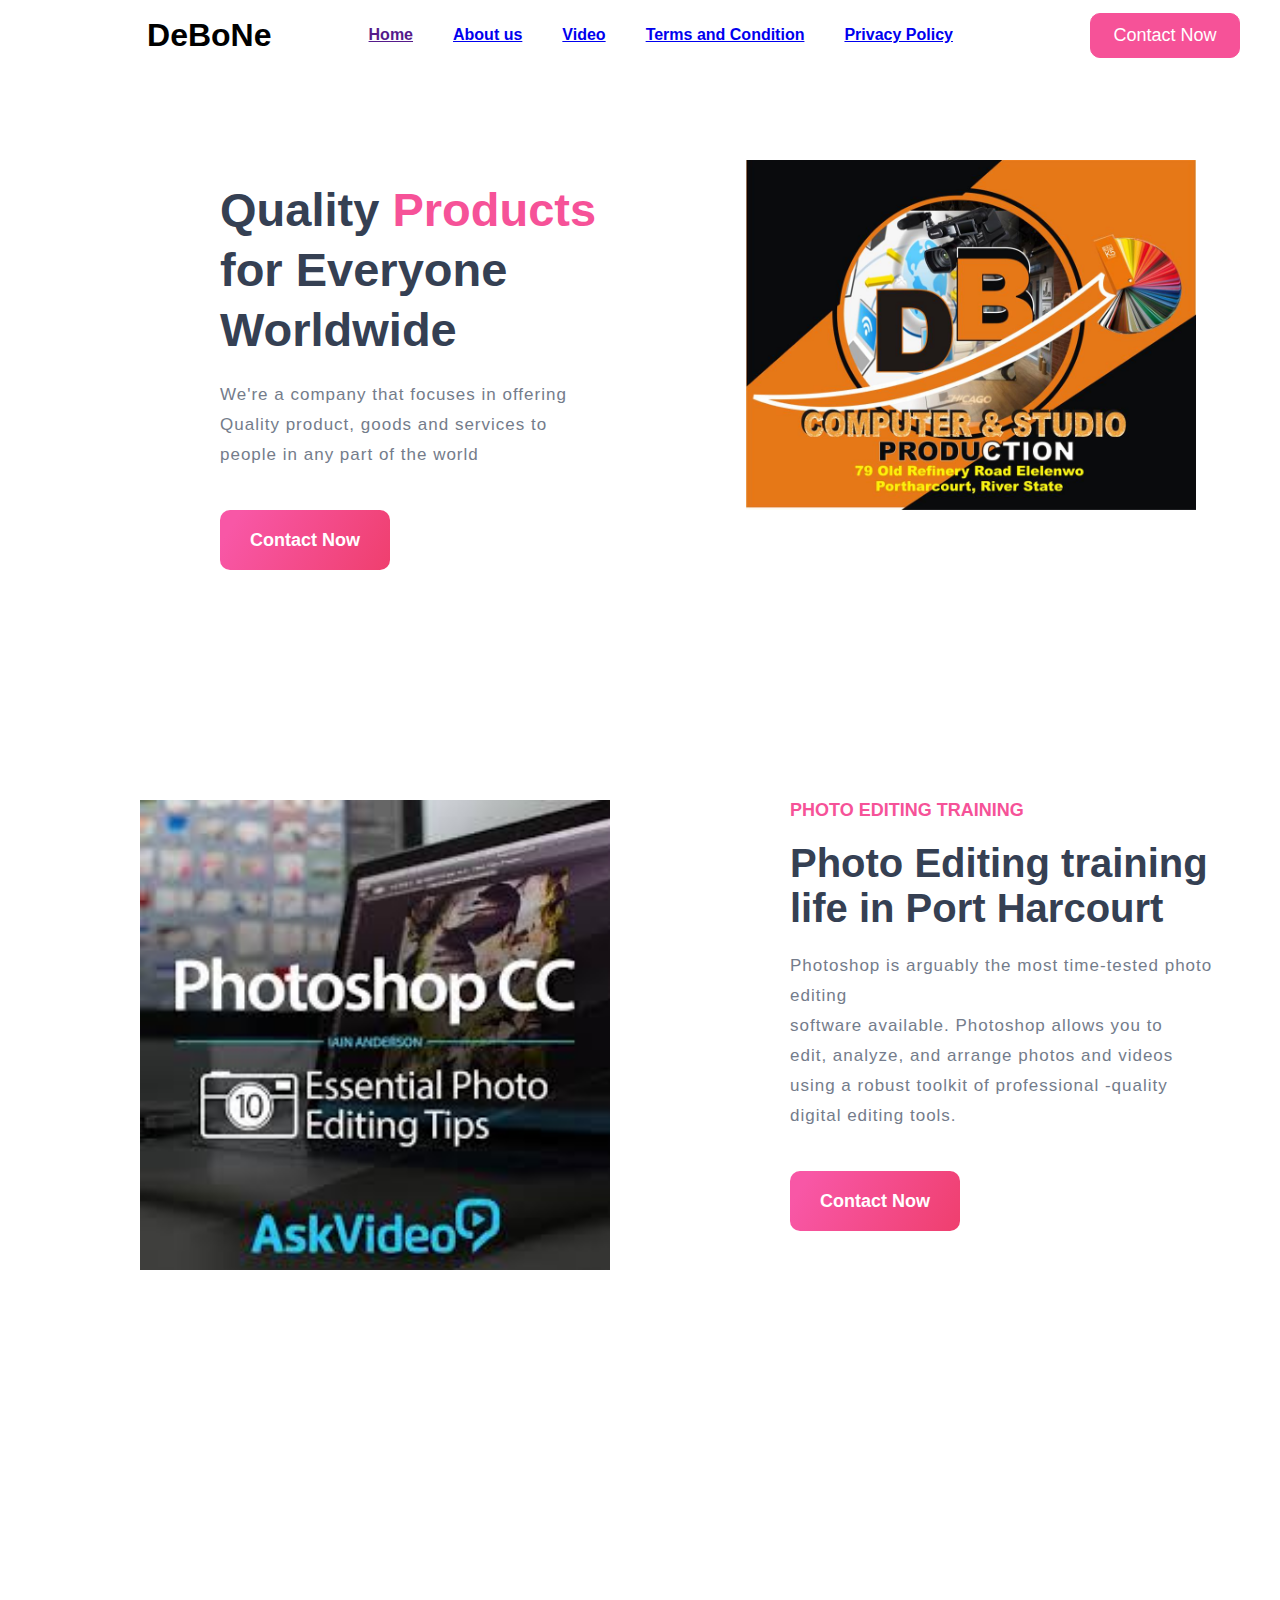
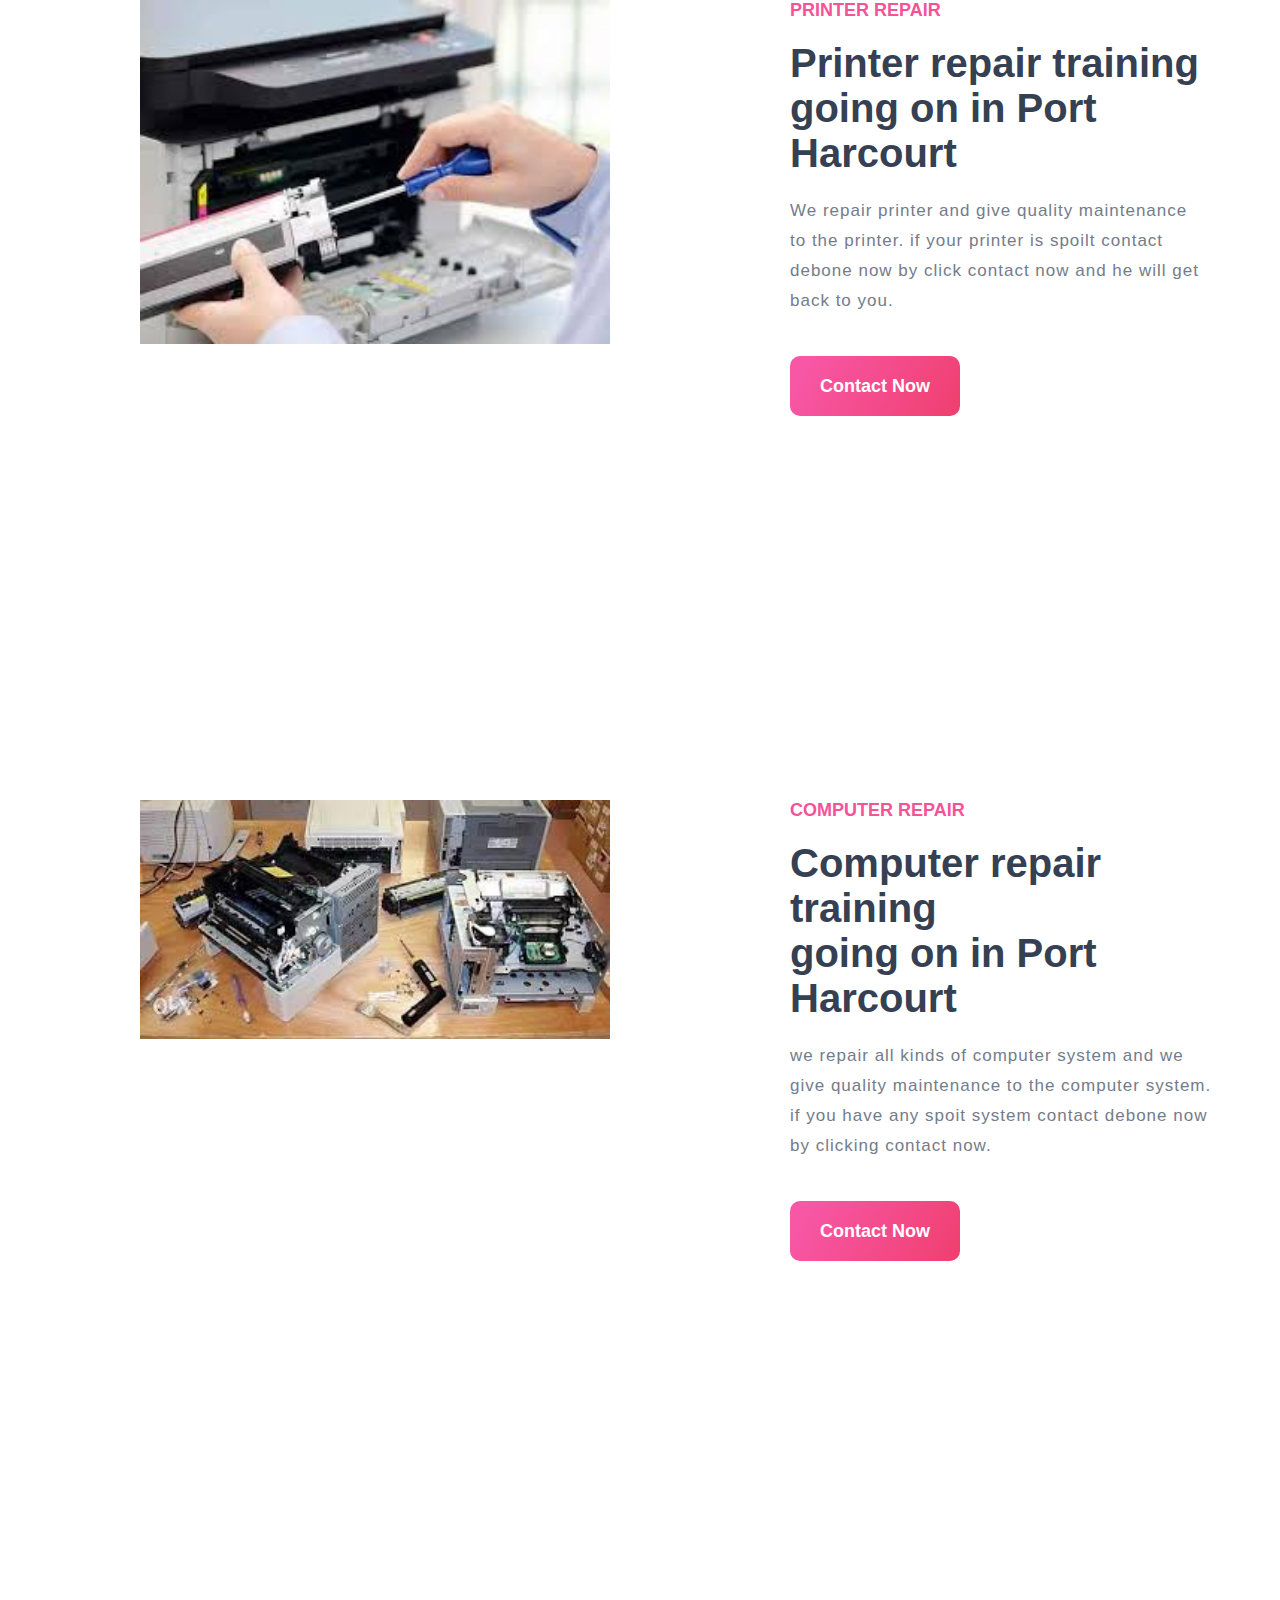
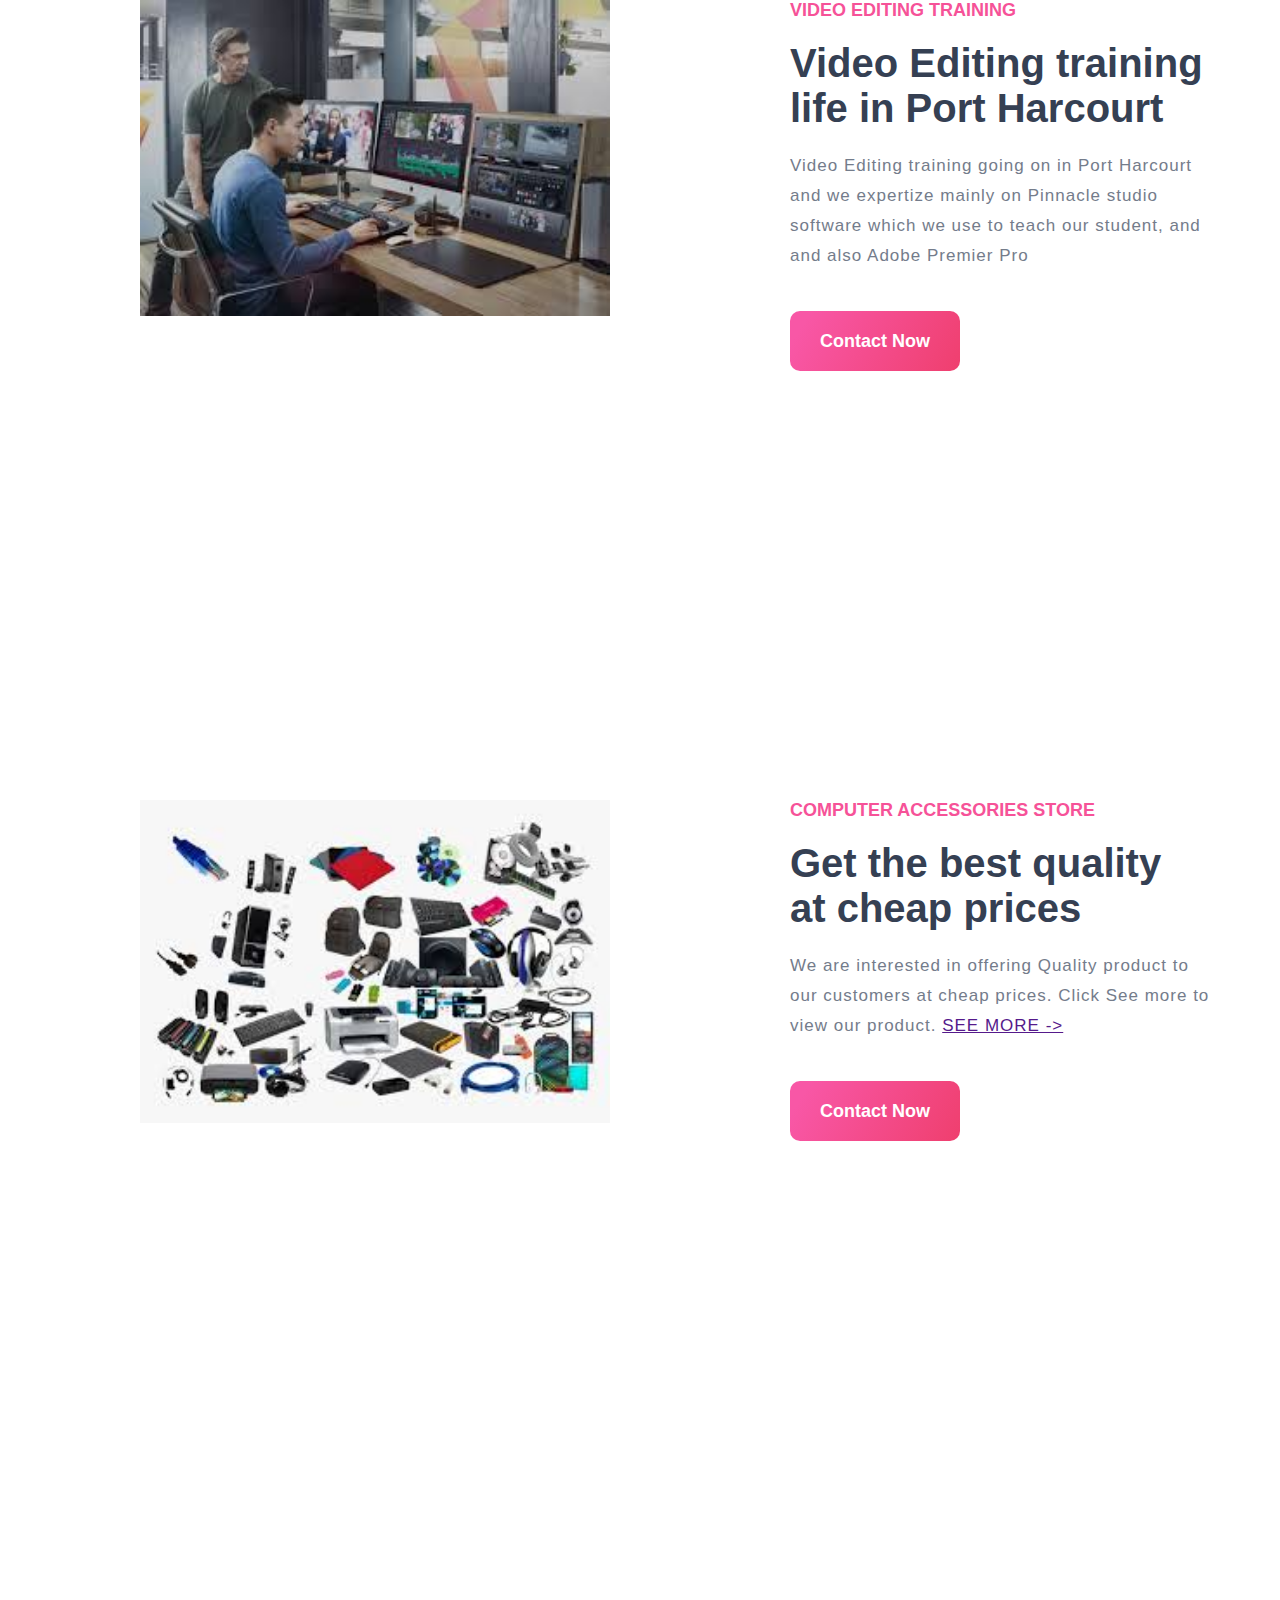
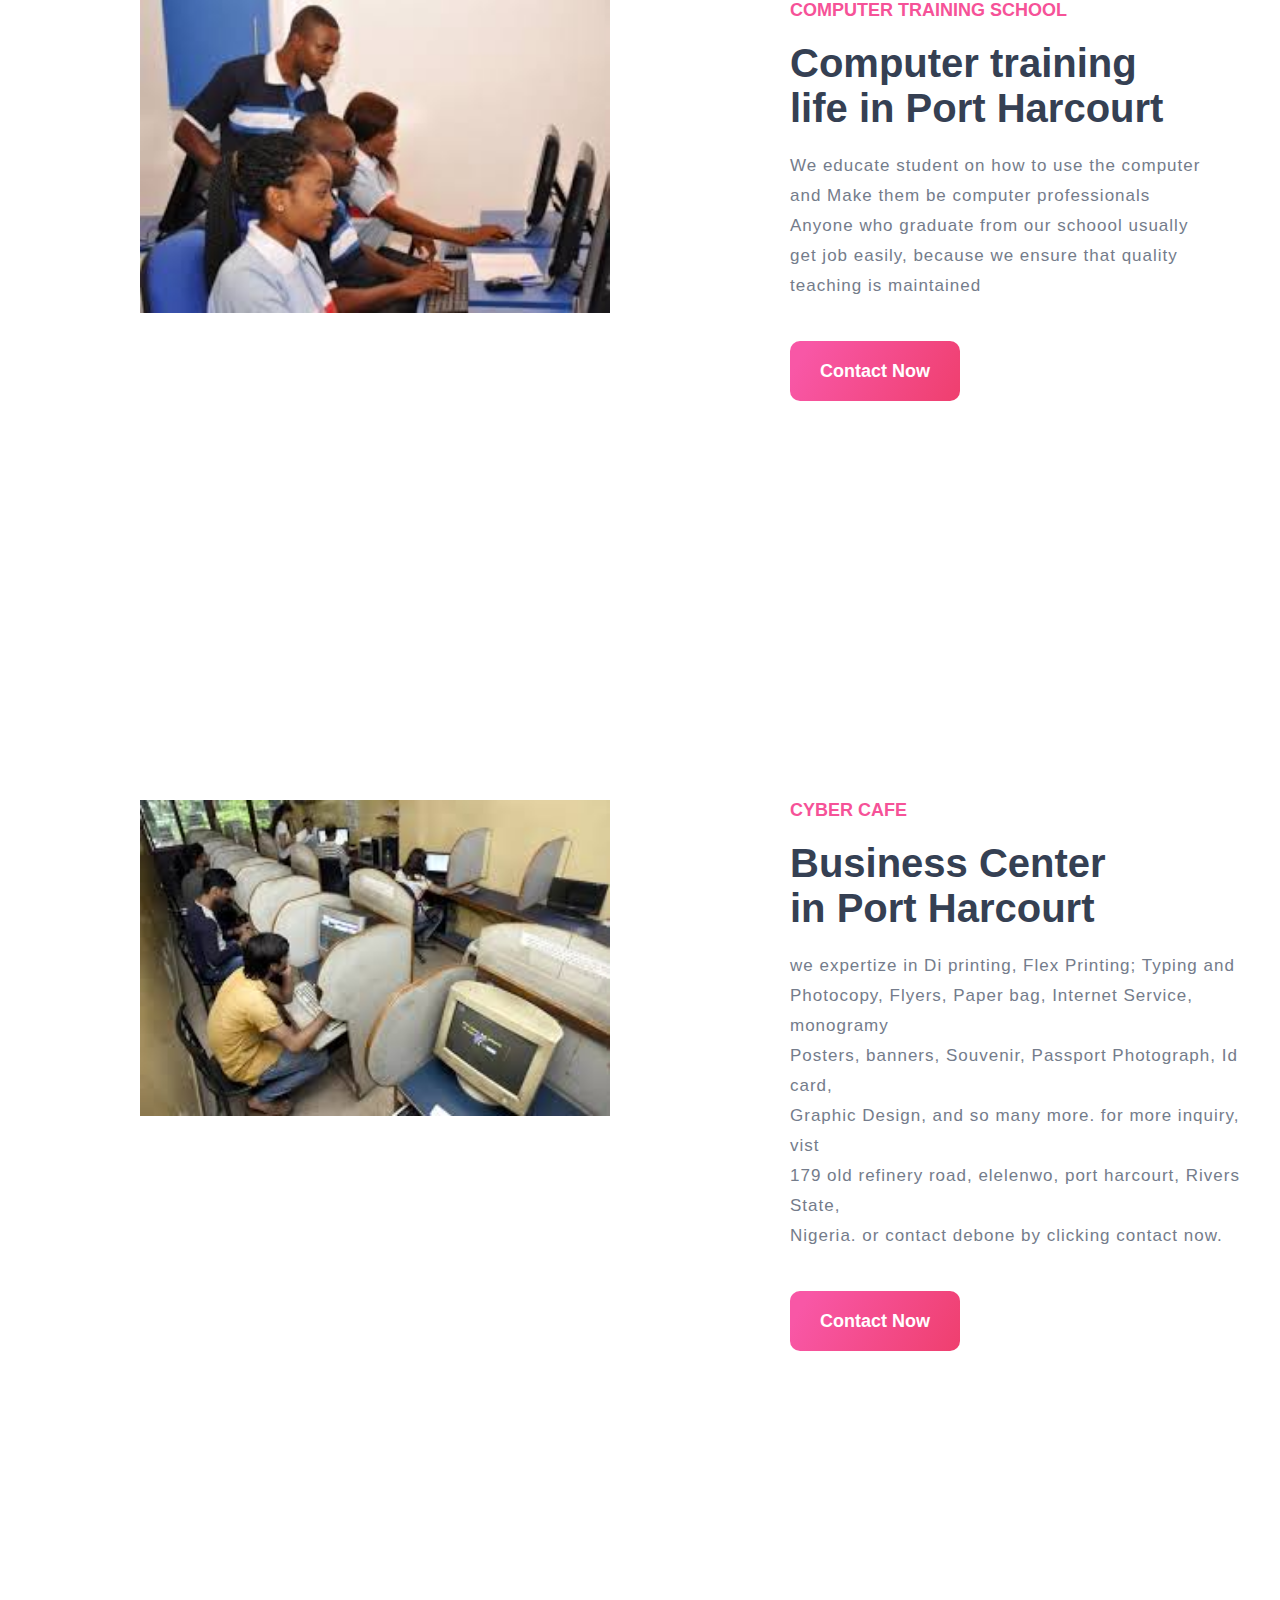
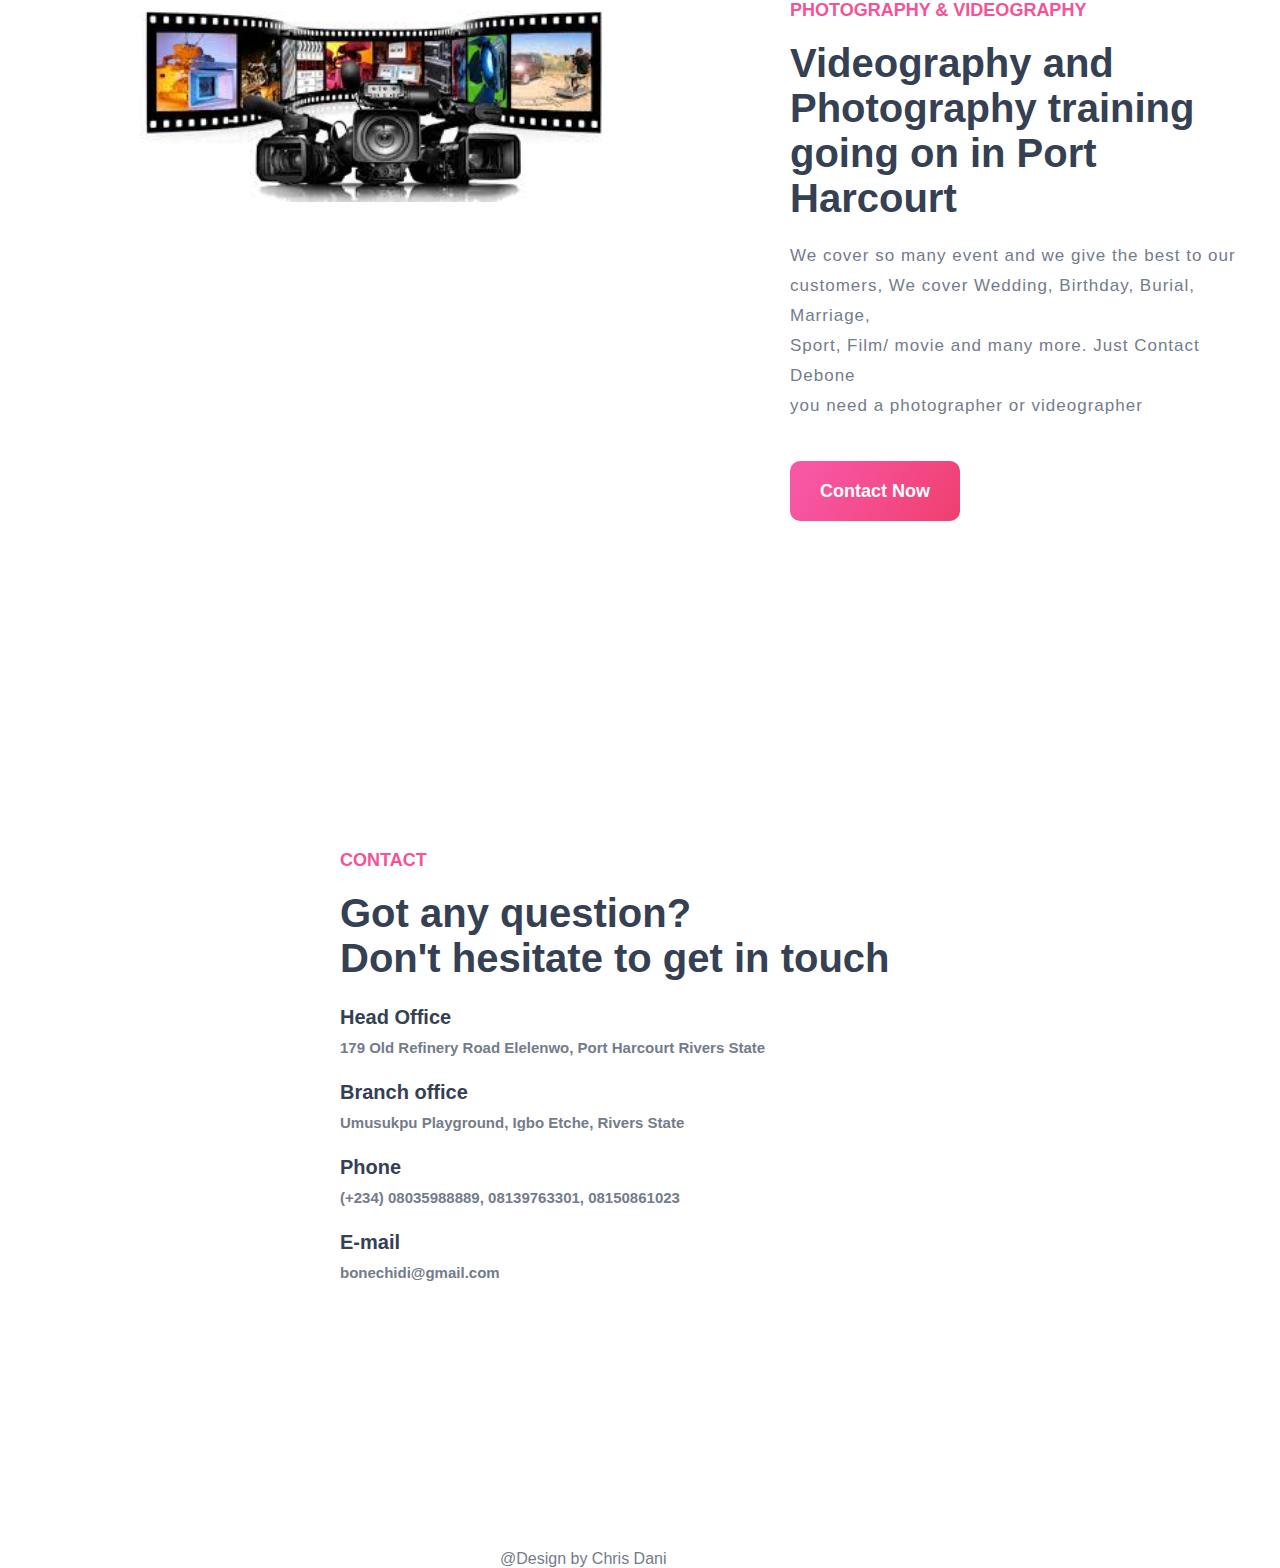
==== index.html @ 27012c34 "Update index.html" ====
<!DOCTYPE html>
<html>
<head>
<!-- Google tag (gtag.js) -->
<script async src="https://www.googletagmanager.com/gtag/js?id=G-21CE7NTQVF"></script>
<script>
  window.dataLayer = window.dataLayer || [];
  function gtag(){dataLayer.push(arguments);}
  gtag('js', new Date());

  gtag('config', 'G-21CE7NTQVF');
</script>
<script async src="https://pagead2.googlesyndication.com/pagead/js/adsbygoogle.js?client=ca-pub-3575138423106905"
     crossorigin="anonymous"></script>
    <title>Debone Photos and Video Editing Studio</title>
</head>
<link rel="stylesheet" href="home.css">
<body>
     <script async src="https://pagead2.googlesyndication.com/pagead/js/adsbygoogle.js?client=ca-pub-3575138423106905"
             crossorigin="anonymous"></script>
<!-- Debone -->
<ins class="adsbygoogle"
     style="display:block"
     data-ad-client="ca-pub-3575138423106905"
     data-ad-slot="8787846074"
     data-ad-format="auto"
     data-full-width-responsive="true"></ins>
<script>
     (adsbygoogle = window.adsbygoogle || []).push({});
</script>
<div class="container-fluid">
<div class="container">
    <img class="logo"  ><h1>DeBoNe</h1>
    
    <nav>
        
        <ul>
            <li><a href="">Home</li>
            <li><a href="about">About us</a></li>
            <li><a href="video">Video</a></li>
            <li><a href="terms and condition">Terms and Condition</a></li>
            <li><a href="Privacy.htm">Privacy Policy</a></li>
        </ul>
    </nav>
    <div>
        <button class="btn"> <a href="contact.html">Contact Now</a></button>
    </div>
    </div>
    <header>
        <div class="content">
            <h1>Quality <span>Products</span><br>for Everyone<br>Worldwide</h1>
            <p>We're a company that focuses in offering<br>Quality product, goods and services to<br> people in any part of the world</p>
            <button class="btn"><a href="contact.html"> Contact Now</a></button>
        </div>
        <div class="image">
            <img src="images/100.jpg">
        </div>
    </header>
    </div>
</div>



    <div class="about-main">
        <div class="about">
            <div class="image">
            <img src="images/4.jpeg">
        </div>
        <div class="content">
            <h4> PHOTO EDITING TRAINING</h4>
            <h2>Photo Editing training<br> life in Port Harcourt</h2>
            <p>Photoshop is arguably the most time-tested photo
                 editing<br> software available. Photoshop allows 
                 you to <br>edit, analyze, and arrange photos and 
                 videos<br> using a robust toolkit of professional
                 -quality<br> digital editing tools.<br></p>
                     <button class="btn"><a href="contact.html"> Contact Now</a></button>
        </div>
    </div>
    
    <div class="about-main">
        <div class="about">
            <div class="image">
            <img src="images/5.jpeg">
        </div>
        <div class="content">
            <h4> PRINTER REPAIR</h4>
            <h2> Printer repair training<br> going on in Port Harcourt</h2>
            <p>We repair printer and give quality maintenance
                 <br> to the printer. if your printer is spoilt contact 
                  <br>debone now by click contact now and he will get
                  <br>back to you. <br></p>
                     <button class="btn"><a href="contact.html"> Contact Now</a></button>
</div>
</div>
<div class="about-main">
    <div class="about">
        <div class="image">
        <img src="images/17.jpeg">
    </div>
    <div class="content">
        <h4> COMPUTER REPAIR</h4>
        <h2>Computer repair training<br> going on in Port Harcourt</h2>
        <p>we repair all kinds of computer system and we<br>
            give quality maintenance to the computer system.<br>
            if you have any spoit system contact debone now<br>
            by clicking contact now.<br></p>
                 <button class="btn"><a href="contact.html"> Contact Now</a></button>
</div>
</div>

<div class="about-main">
    <div class="about">
        <div class="image">
        <img src="images/15.jpeg">
    </div>
    <div class="content">
        <h4> VIDEO EDITING TRAINING</h4>
        <h2>Video Editing training<br> life in Port Harcourt</h2>
        <p>Video Editing training going on in Port Harcourt<br>
            and we expertize mainly on Pinnacle studio <br>
            software which we use to teach our student, and<br>
            and also Adobe Premier Pro<br></p>
                 <button class="btn"><a href="contact.html"> Contact Now</a></button>
</div>
</div>
<div class="about-main">
    <div class="about">
        <div class="image">
        <img src="images/9.jpeg">
    </div>
    <div class="content">
        <h4> COMPUTER ACCESSORIES STORE</h4>
        <h2>Get the best quality<br> at cheap prices</h2>
        <p>We are interested in offering Quality product to<br>
            our customers at cheap prices. Click See more to <br>
            view our product. <a href="">SEE MORE -></a><br>
            </p>
                 <button class="btn"><a href="contact.html"> Contact Now</a></button>
</div>
</div>

<div class="about-main">
    <div class="about">
        <div class="image">
        <img src="images/8.jpeg">
    </div>
    <div class="content">
        <h4>COMPUTER TRAINING SCHOOL </h4>
        <h2>Computer training<br> life in Port Harcourt</h2>
        <p>We educate student on how to use the computer<br>
            and Make them be computer professionals<br>
            Anyone who graduate from our schoool usually<br>
            get job easily, because we ensure that quality <br>
            teaching is maintained 
            <br></p>
                 <button class="btn"><a href="contact.html"> Contact Now</a></button>
</div>
</div>

<div class="about-main">
    <div class="about">
        <div class="image">
        <img src="images/12.jpeg">
    </div>
    <div class="content">
        <h4> CYBER CAFE</h4>
        <h2>Business Center <br>  in Port Harcourt</h2>
        <p>we expertize in Di printing, Flex Printing; Typing and <br>
            Photocopy, Flyers, Paper bag, Internet Service, monogramy<br>
            Posters, banners, Souvenir, Passport Photograph, Id card,<br>
            Graphic Design, and so many more. for more inquiry, vist<br>
            179 old refinery road, elelenwo, port harcourt, Rivers State,<br> 
            Nigeria. or contact debone by clicking contact now.
            <br></p>
                 <button class="btn"><a href="contact.html"> Contact Now</a></button>
</div>
</div>

<div class="about-main">
    <div class="about">
        <div class="image">
        <img src="images/13.jpeg">
    </div>
    <div class="content">
        <h4> PHOTOGRAPHY & VIDEOGRAPHY</h4>
        <h2>Videography and Photography training<br> going on in Port Harcourt</h2>
        <p>We cover so many event and we give the best to our<br>
            customers, We cover Wedding, Birthday, Burial, Marriage,<br> 
            Sport, Film/ movie and many more. Just Contact Debone <br>
            you need a photographer or videographer<br></p>
                 <button class="btn"><a href="contact.html"> Contact Now</a></button>
</div>
</div>

<div class="contact-main">
    <div class="contact">
      <div class="image">
          <img src="">
      </div>
      <div class="content">
          <h4>CONTACT</h4>
          <h2>Got any question?<br> Don't hesitate to get in touch</h2>
          <h3>Head Office</h3>
          <h5>179 Old Refinery Road Elelenwo, Port Harcourt Rivers State</h5>
          <h3>Branch office</h3>
          <h5>Umusukpu Playground, Igbo Etche, Rivers State</h5>
          <h3>Phone</h3>
          <h5>(+234) 08035988889, 08139763301, 08150861023</h5>
          <h3>E-mail</h3>
          <h5>bonechidi@gmail.com</h5>
      </div>  
    </div>
    <div class="design">
        <footer>@Design by Chris Dani</footer>
    </div>
</div>
</body>
</html>
---- home.css ----
*
{
    margin: 0;
    padding: 0;
    font-family: arial;
    transition: 0.5s;

}
.container-fluid
{
    width: 100%;
    height: 700px;
}
.container
{
    width: 1200px;
    height: 50px;
    margin: auto;
    padding-top: 10px;
    display: flex;
    justify-content: space-between;
    align-items: center;

}
.logo
{
    margin-left: 10px;
    background-color: orange;
}


nav ul
{
    display: flex;
    justify-content: center;
    align-items: center;
    list-style: none;

}
nav ul li
{
    cursor: pointer;
    color: #343f52;
    font-size: 16px;
    font-weight: bold;
    margin-right: 40px;

}
nav ul li:hover
{
    color: #605dba;
}
.container .btn 
{
width: 150px;
height: 45px;
background: #f65298;
border-radius:10px;
border: 1px solid #f65298;
color: #fff;
font-weight: 400;
font-size: 18px;
cursor: pointer
}
.container .btn a
{
    text-decoration: none;
    color: #fff;
    transition: .3s ease;
}
.container .btn:hover
{
    border: 1px solid #f65298;
    color: #f65298;
    background: transparent;
    font-weight: 400;
}

header
{
    width: 1200px;
    height: 650px;
    margin: auto;
    display: flex;
}
header h1
{
    color: #354053;
    font-size: 47px;
    padding-top: 120px;
    line-height: 60px;
}
header span
{
    color: #f65298;
}
header p
{
color: #747c8b;
letter-spacing: 1px;
margin-top: 20px;
font-size: 20px;
line-height: 30px;
}
header .btn 
{
width: 170px;
height: 60px;
background-image: linear-gradient(120deg, #f857a6 10%, #ef3f6e 100%);
border-radius:10px;
border: none;
color: #fff;
margin-top: 40px;
font-weight: bold;
font-size: 18px;
cursor: pointer
}
.header .btn a
{
    text-decoration: none;
    color: #fff;
    transition: .3s ease;
}
header .btn:hover
{
   margin-top: 35px;
}
header .image img
{
    width: 450px;
    margin-left: 150px;
    margin-top: 100px;
}
.about-main
{
    width: 100%;
    height: 700px;
    padding-top: 100px;

}
.about
{
    width: 1200px;
    height: 700px;
    margin: auto;
    display: flex;
}
.about .image img
{
    width: 470px;
    margin-left: 100px;
}
.content
{
    margin-left: 100px;

}
.content h4
{
color: #f65298;
font-size: 18px;
}
.content h2
{
    color: #354053;
    font-size: 40px;
    padding-top: 20px;
    line-height: 45px;
}
.content p
{
    color: #747c8b;
    letter-spacing: 1px;
    margin-top: 20px;
    font-size: 17px;
    line-height: 30px;
}
.content .btn 
{
width: 170px;
height: 60px;
background-image: linear-gradient(120deg, #f857a6 10%, #ef3f6e 100%);
border-radius:10px;
border: none;
color: #fff;
margin-top: 40px;
font-weight: bold;
font-size: 18px;
cursor: pointer
}
.content .btn a
{
    text-decoration: none;
    color: #fff;
    transition: .3s ease;
}
.content .btn:hover
{
   margin-top: 35px;
}
.content .image img
{
    width: 450px;
    margin-left: 150px;
    margin-top: 100px;
}
.contact-main
{
  width: 100%;
  height: 700px;
  padding-top: 150px;  
}
.contact
{
    width: 1200px;
    height: 500px;
    margin: auto;
    display: flex;
}
.contact .image img
{
    width: 550px;
    margin: 60px;
}
.content
{
    padding-left: 80px;
}
.content h4
{
    color: #f65298;
    font-size: 18px;
}
.content h2
{
    color: #354053;
    font-size: 40px;
    padding-top: 20px;
    line-height: 45px;
}
.content p
{
    color: #747c8b;
    letter-spacing: 1px;
    margin-top: 20px;
    font-size: 17px;
    line-height: 30px;
}
.content h3
{
    color: #354053;
    margin-top: 25px;
    font-size: 20px;
}
.content h5
{
    color: #747c8b;
    font-size: 15px;
    margin-top: 10px;
}
.design
{
    margin-left: 500px;
    margin-top: 200px;
    margin-bottom: 200;
}
.design footer
{
    color: #747c8b;
}
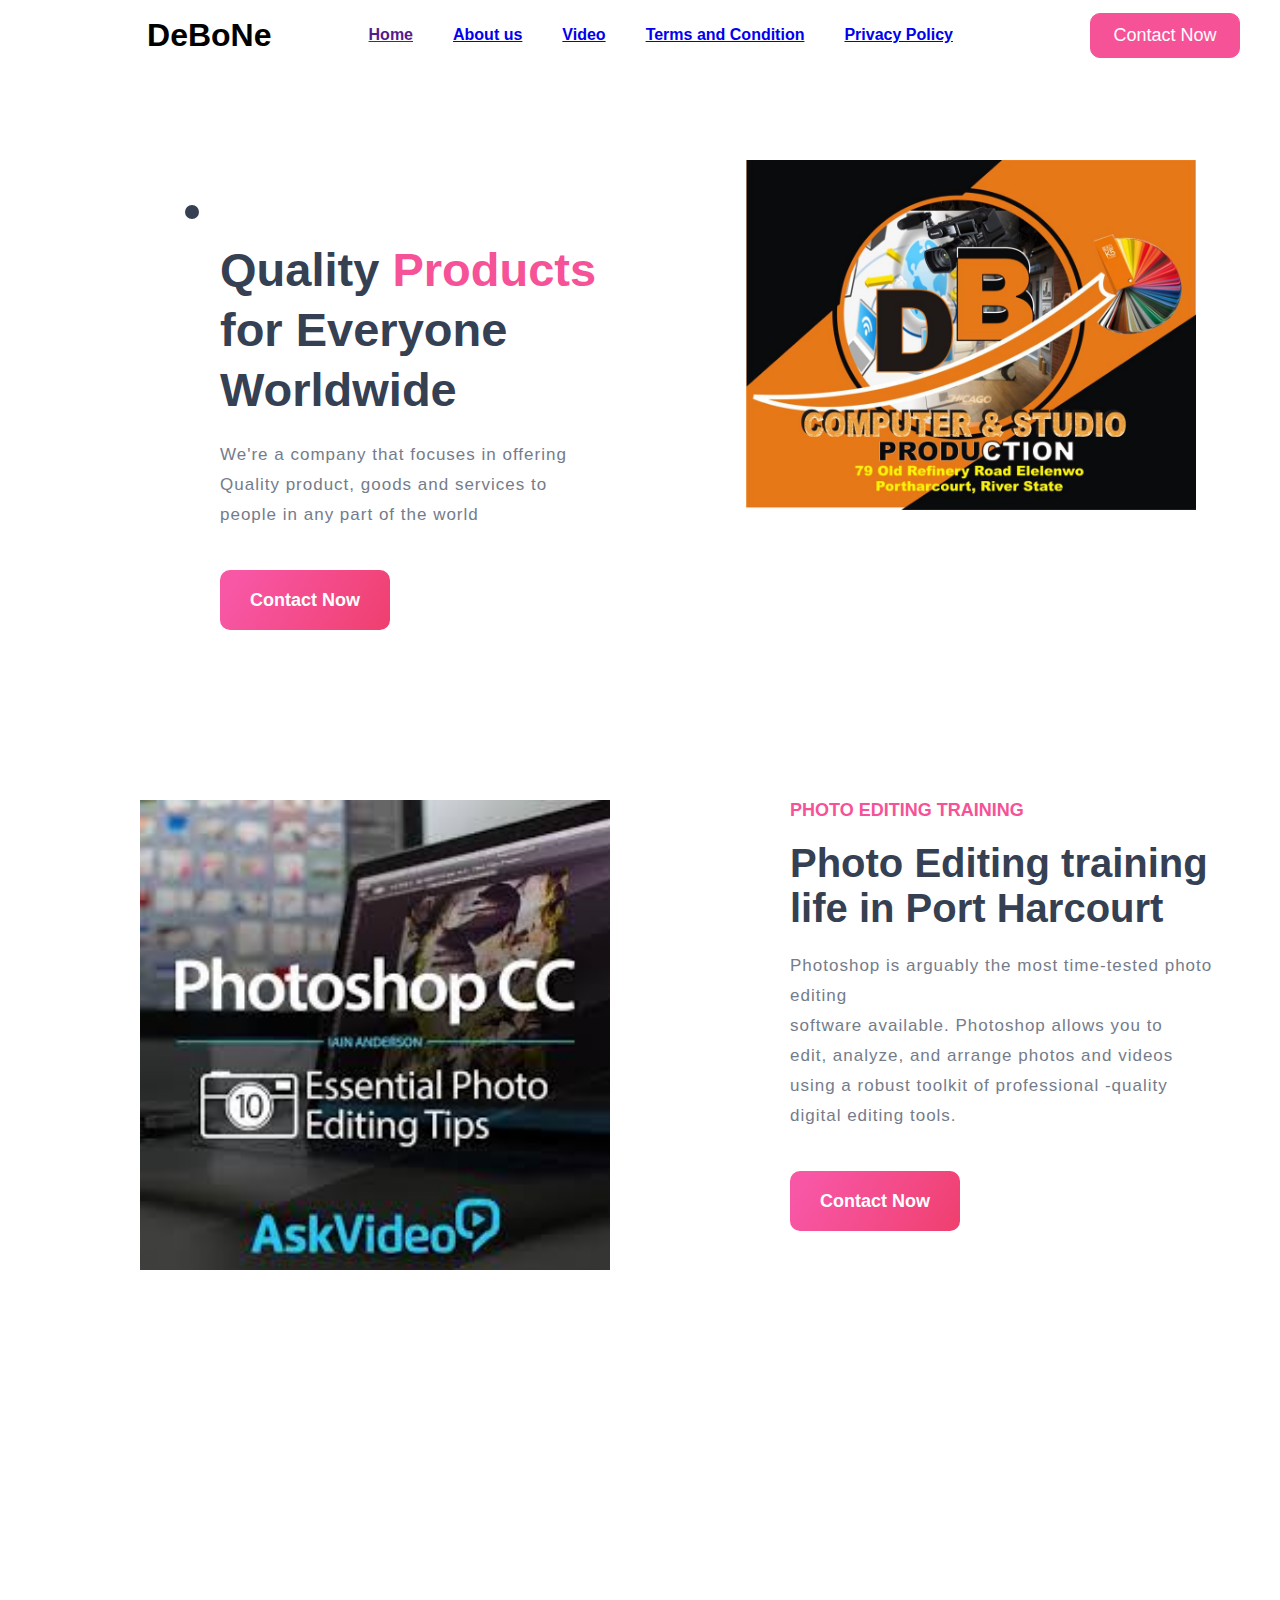
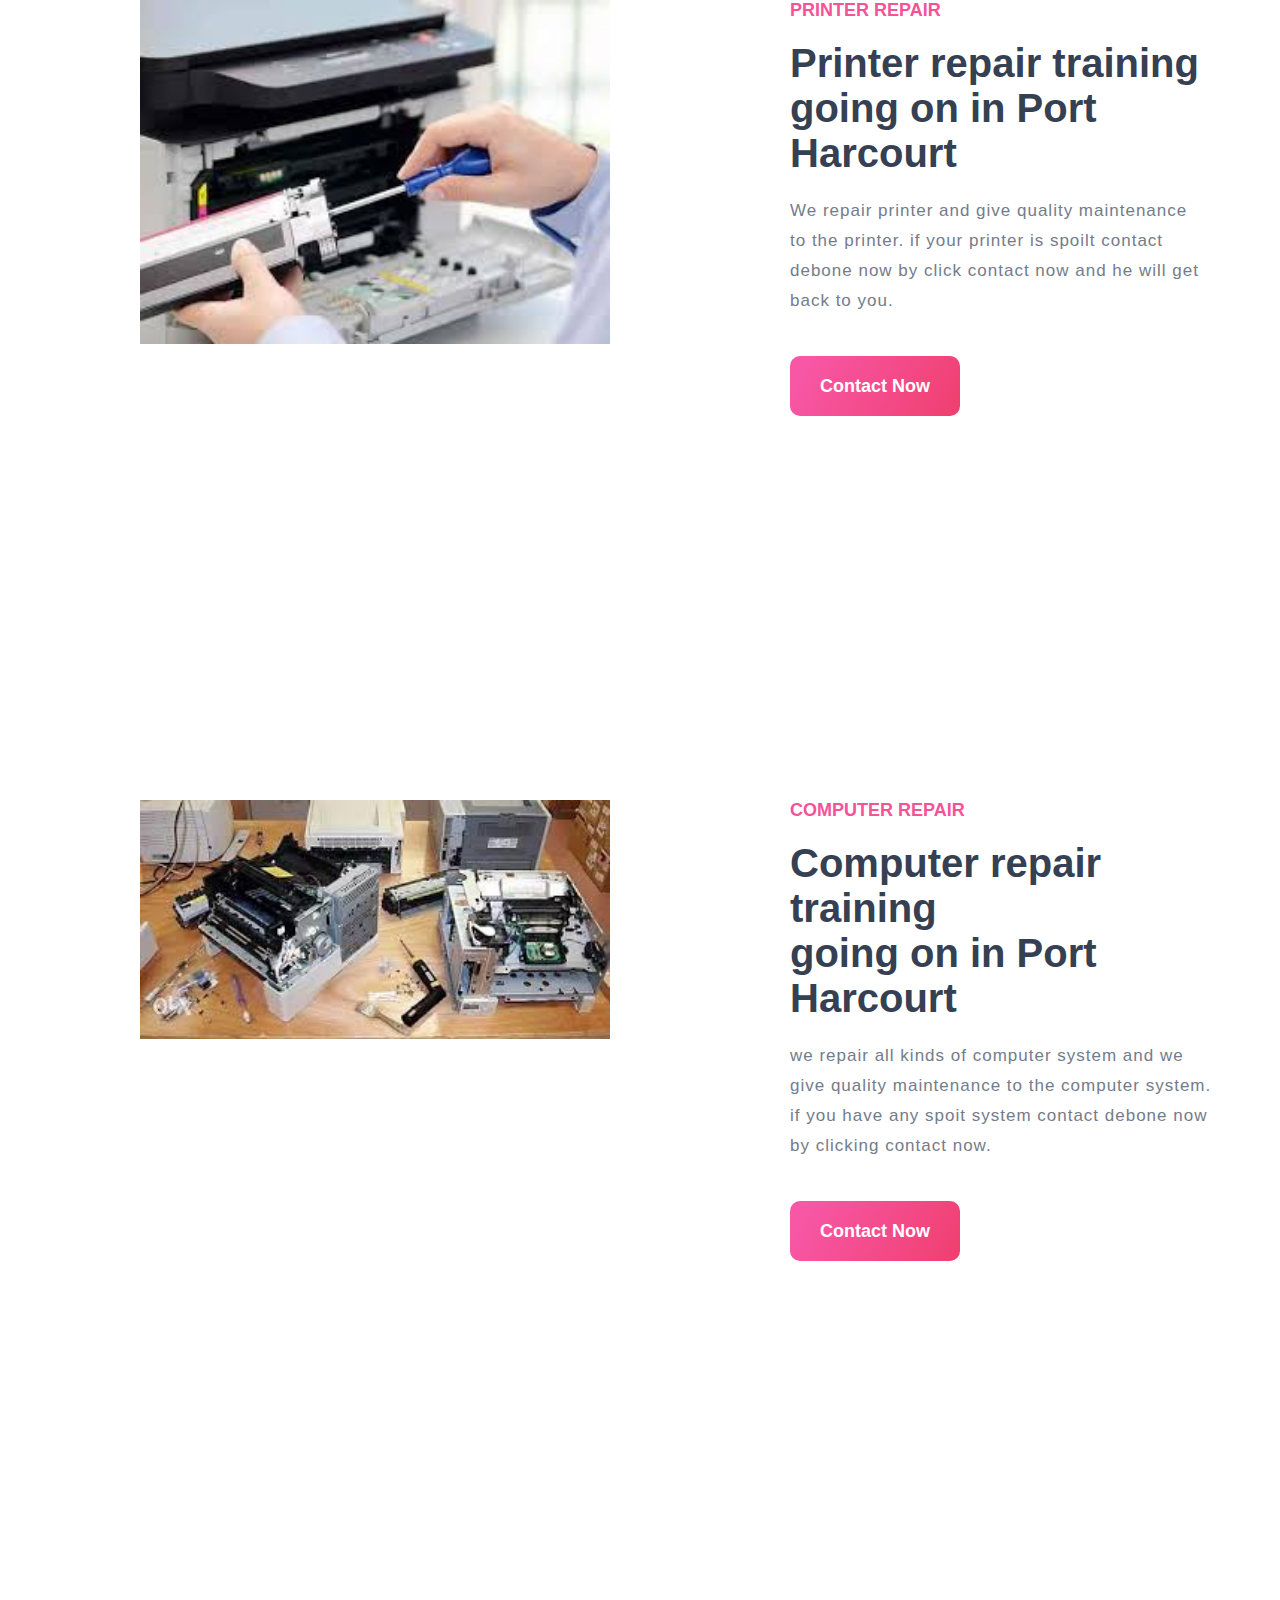
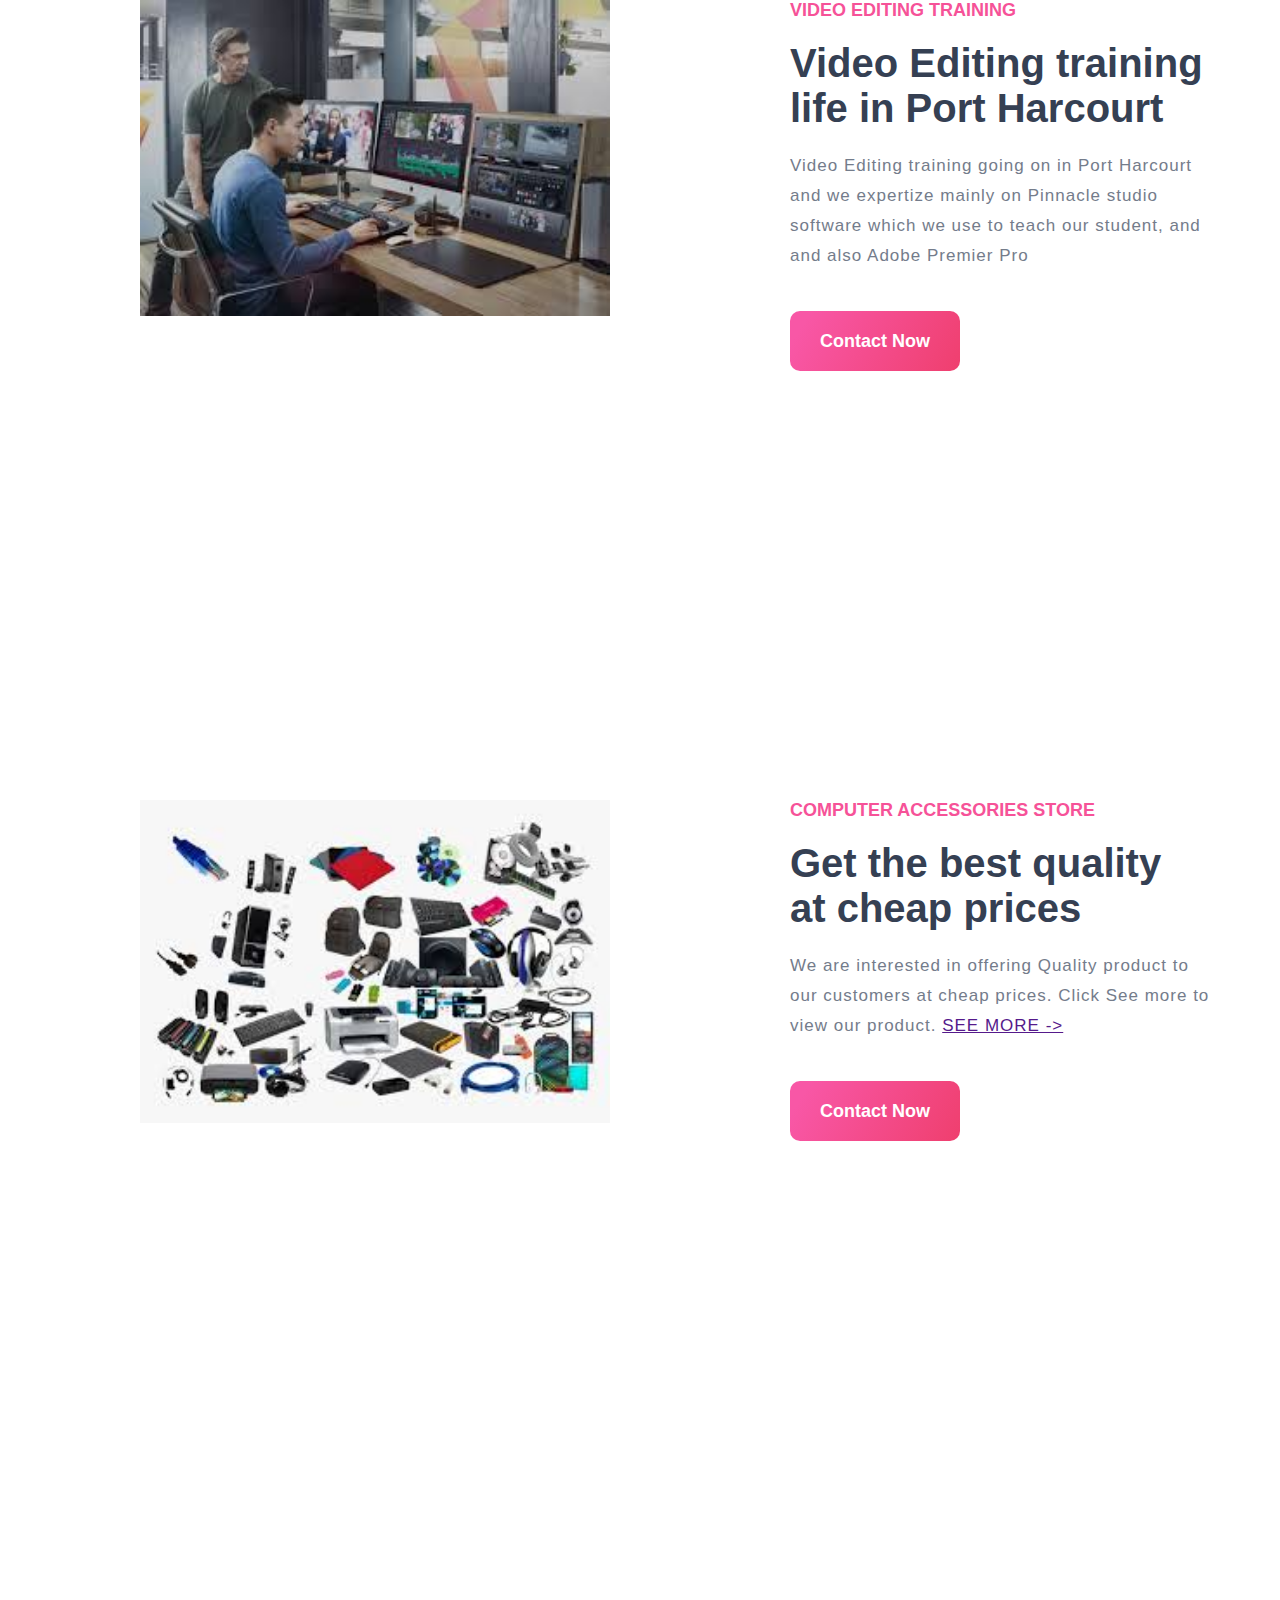
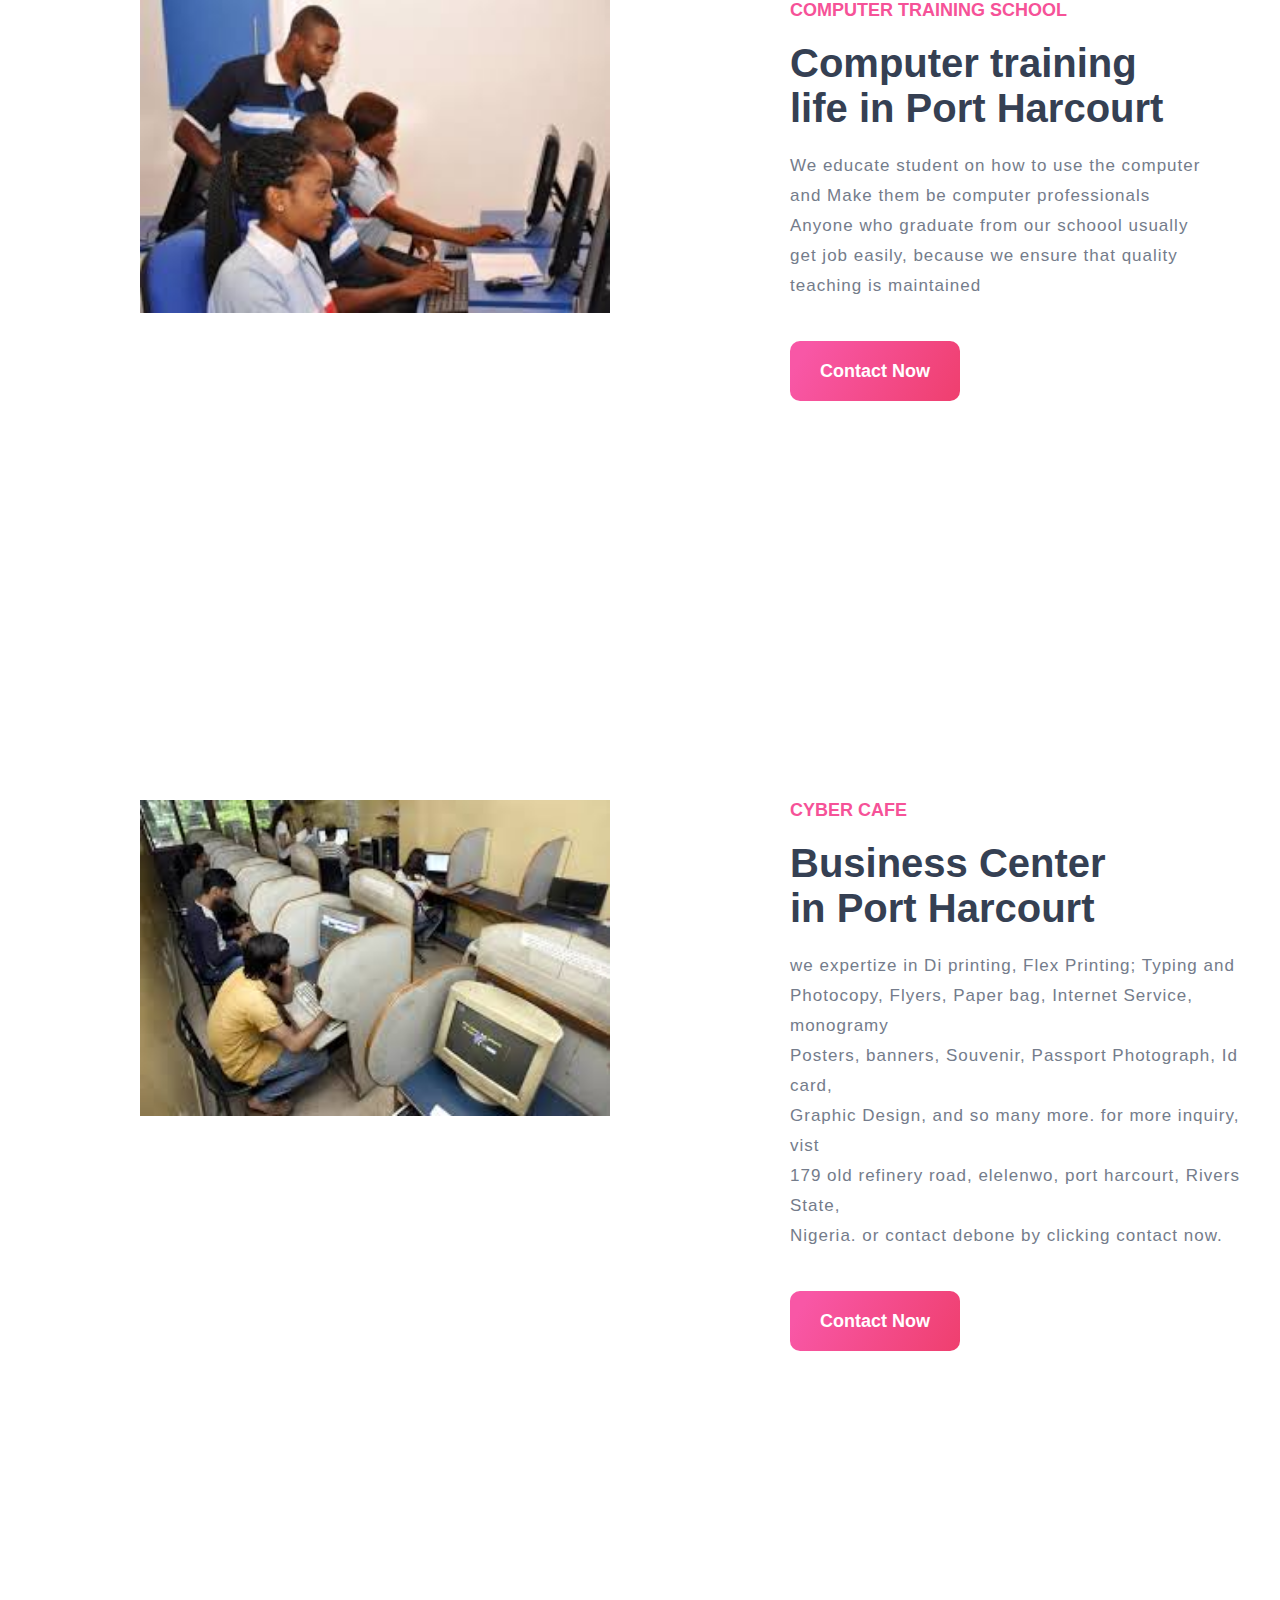
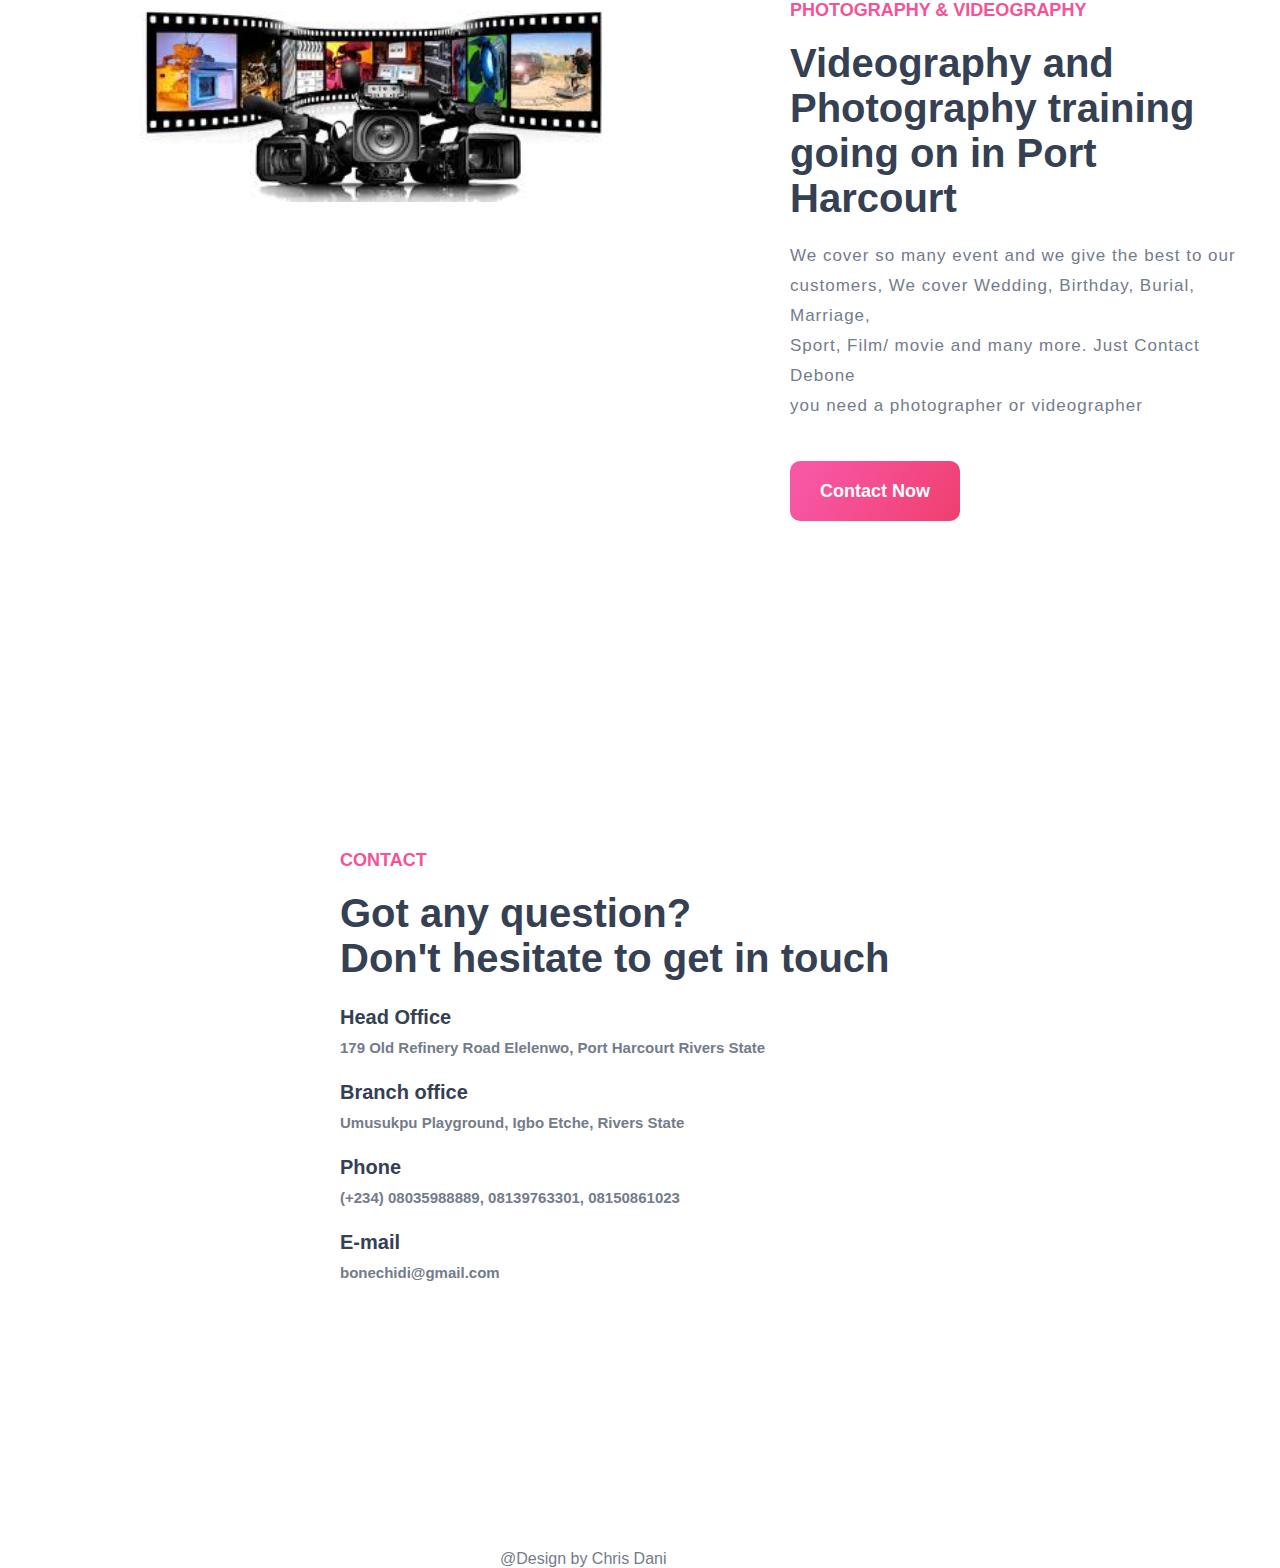
==== commit a21fd93f: "Update index.html" ====
--- a/index.html
+++ b/index.html
@@ -1,33 +1,13 @@
 <!DOCTYPE html>
 <html>
 <head>
-<!-- Google tag (gtag.js) -->
-<script async src="https://www.googletagmanager.com/gtag/js?id=G-21CE7NTQVF"></script>
-<script>
-  window.dataLayer = window.dataLayer || [];
-  function gtag(){dataLayer.push(arguments);}
-  gtag('js', new Date());
-
-  gtag('config', 'G-21CE7NTQVF');
-</script>
 <script async src="https://pagead2.googlesyndication.com/pagead/js/adsbygoogle.js?client=ca-pub-3575138423106905"
      crossorigin="anonymous"></script>
     <title>Debone Photos and Video Editing Studio</title>
 </head>
 <link rel="stylesheet" href="home.css">
 <body>
-     <script async src="https://pagead2.googlesyndication.com/pagead/js/adsbygoogle.js?client=ca-pub-3575138423106905"
-             crossorigin="anonymous"></script>
-<!-- Debone -->
-<ins class="adsbygoogle"
-     style="display:block"
-     data-ad-client="ca-pub-3575138423106905"
-     data-ad-slot="8787846074"
-     data-ad-format="auto"
-     data-full-width-responsive="true"></ins>
-<script>
-     (adsbygoogle = window.adsbygoogle || []).push({});
-</script>
+    
 <div class="container-fluid">
 <div class="container">
     <img class="logo"  ><h1>DeBoNe</h1>
@@ -48,7 +28,7 @@
     </div>
     <header>
         <div class="content">
-            <h1>Quality <span>Products</span><br>for Everyone<br>Worldwide</h1>
+         <h1> <li><a href="https://sites.google.com/view/debone-press/product?authuser=0"></a></li>Quality <span>Products</span><br>for Everyone<br>Worldwide</h1>
             <p>We're a company that focuses in offering<br>Quality product, goods and services to<br> people in any part of the world</p>
             <button class="btn"><a href="contact.html"> Contact Now</a></button>
         </div>
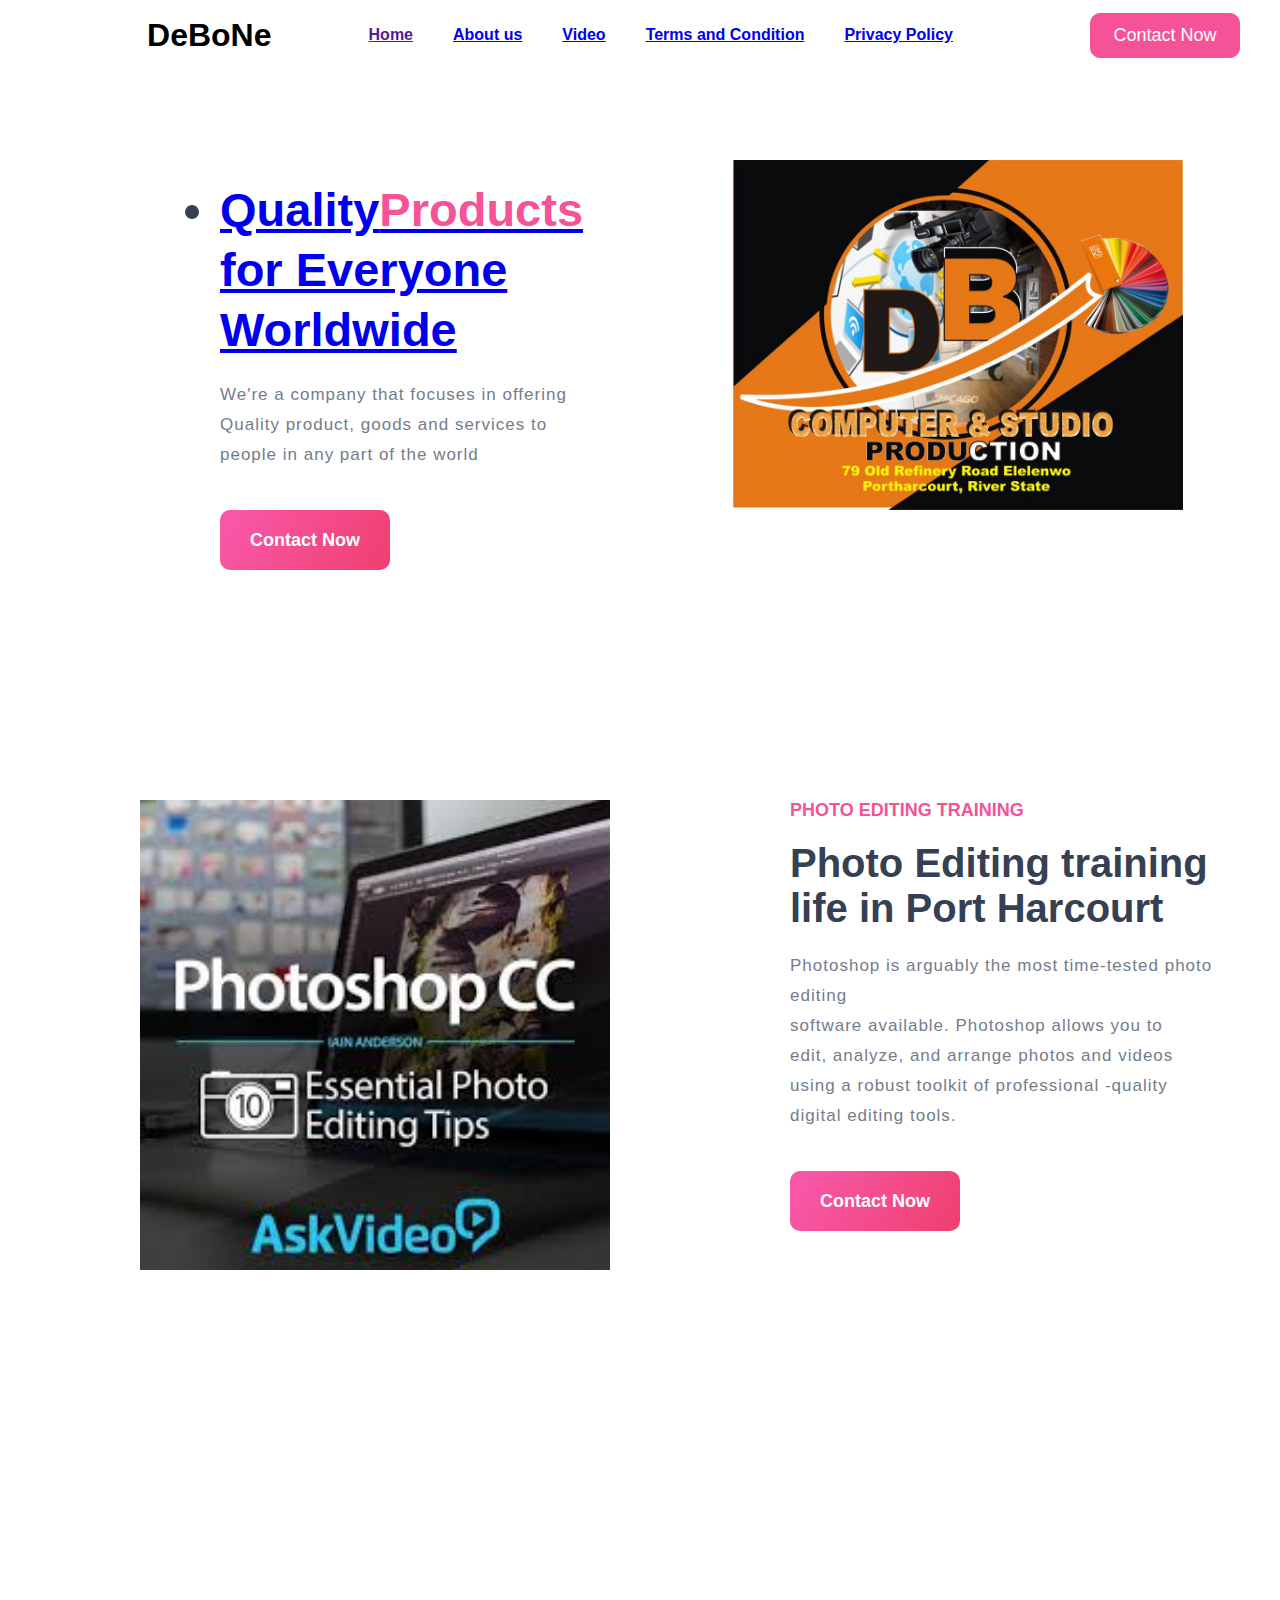
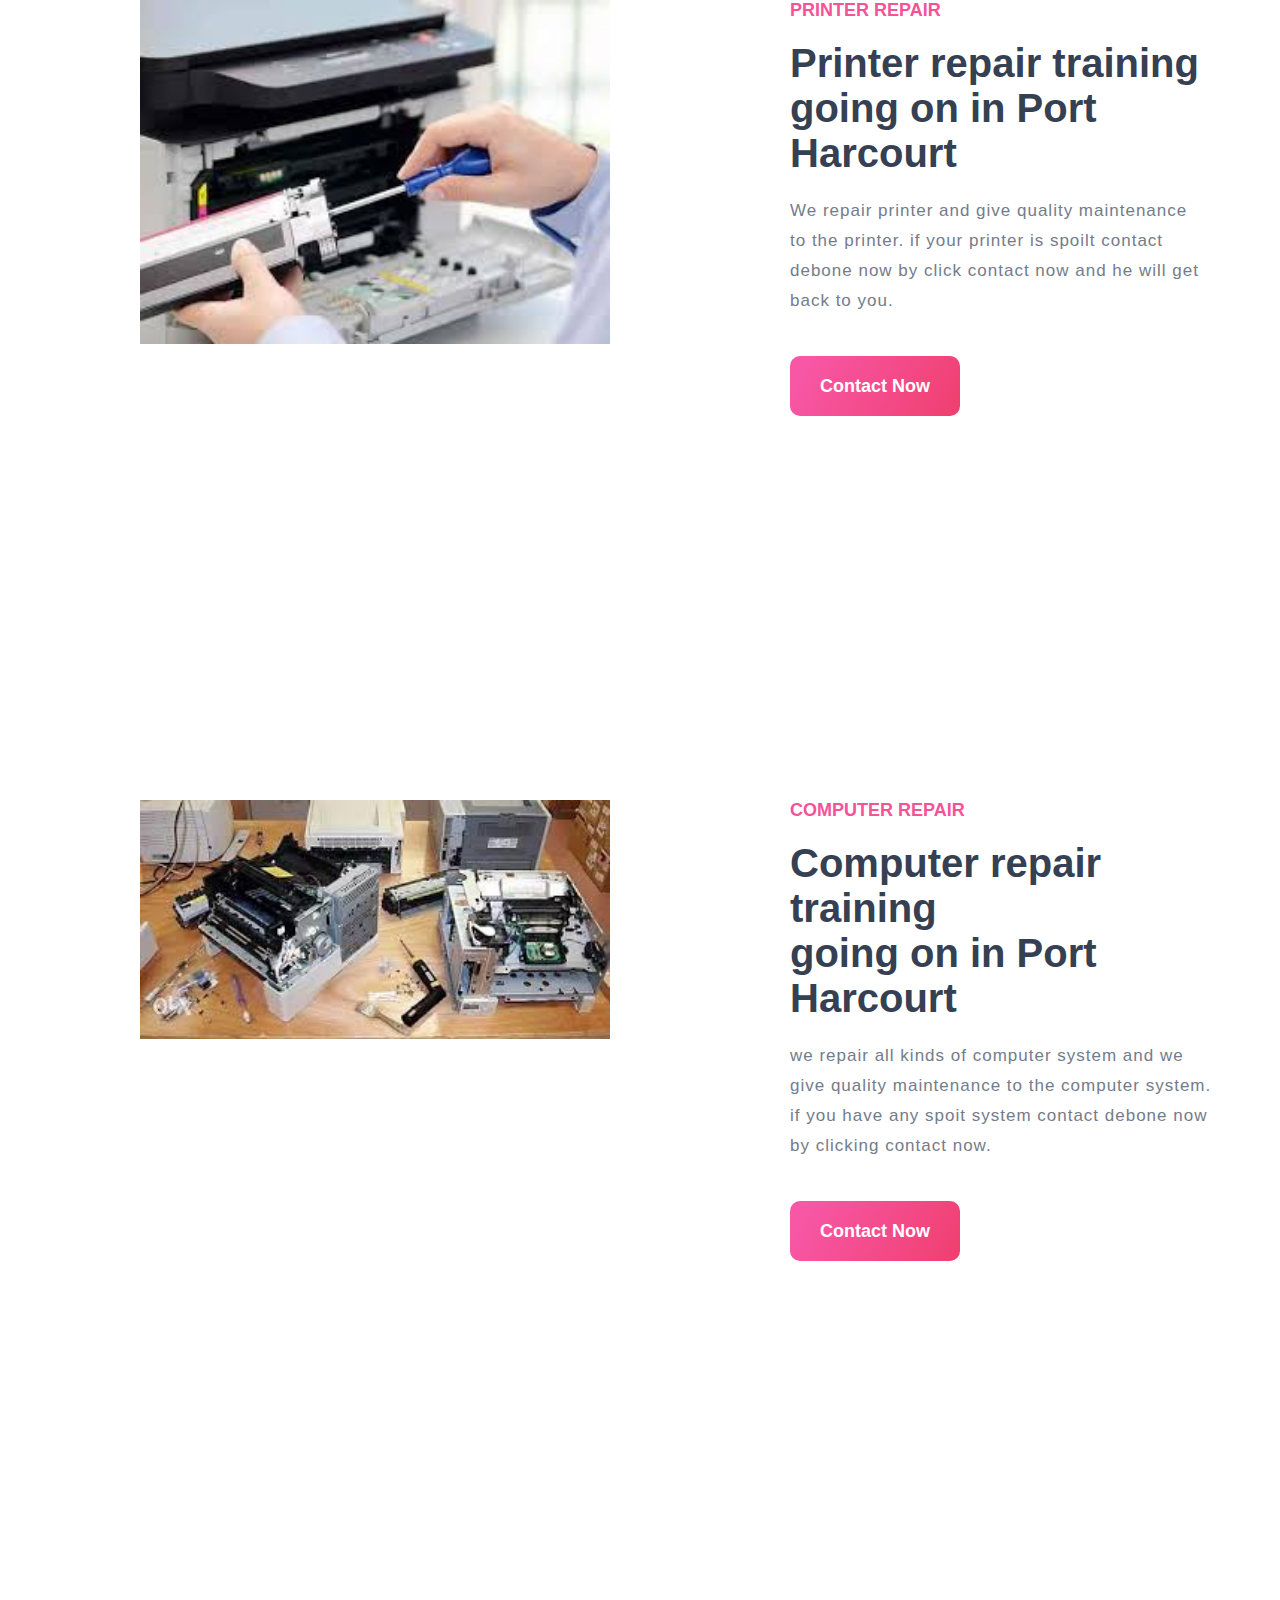
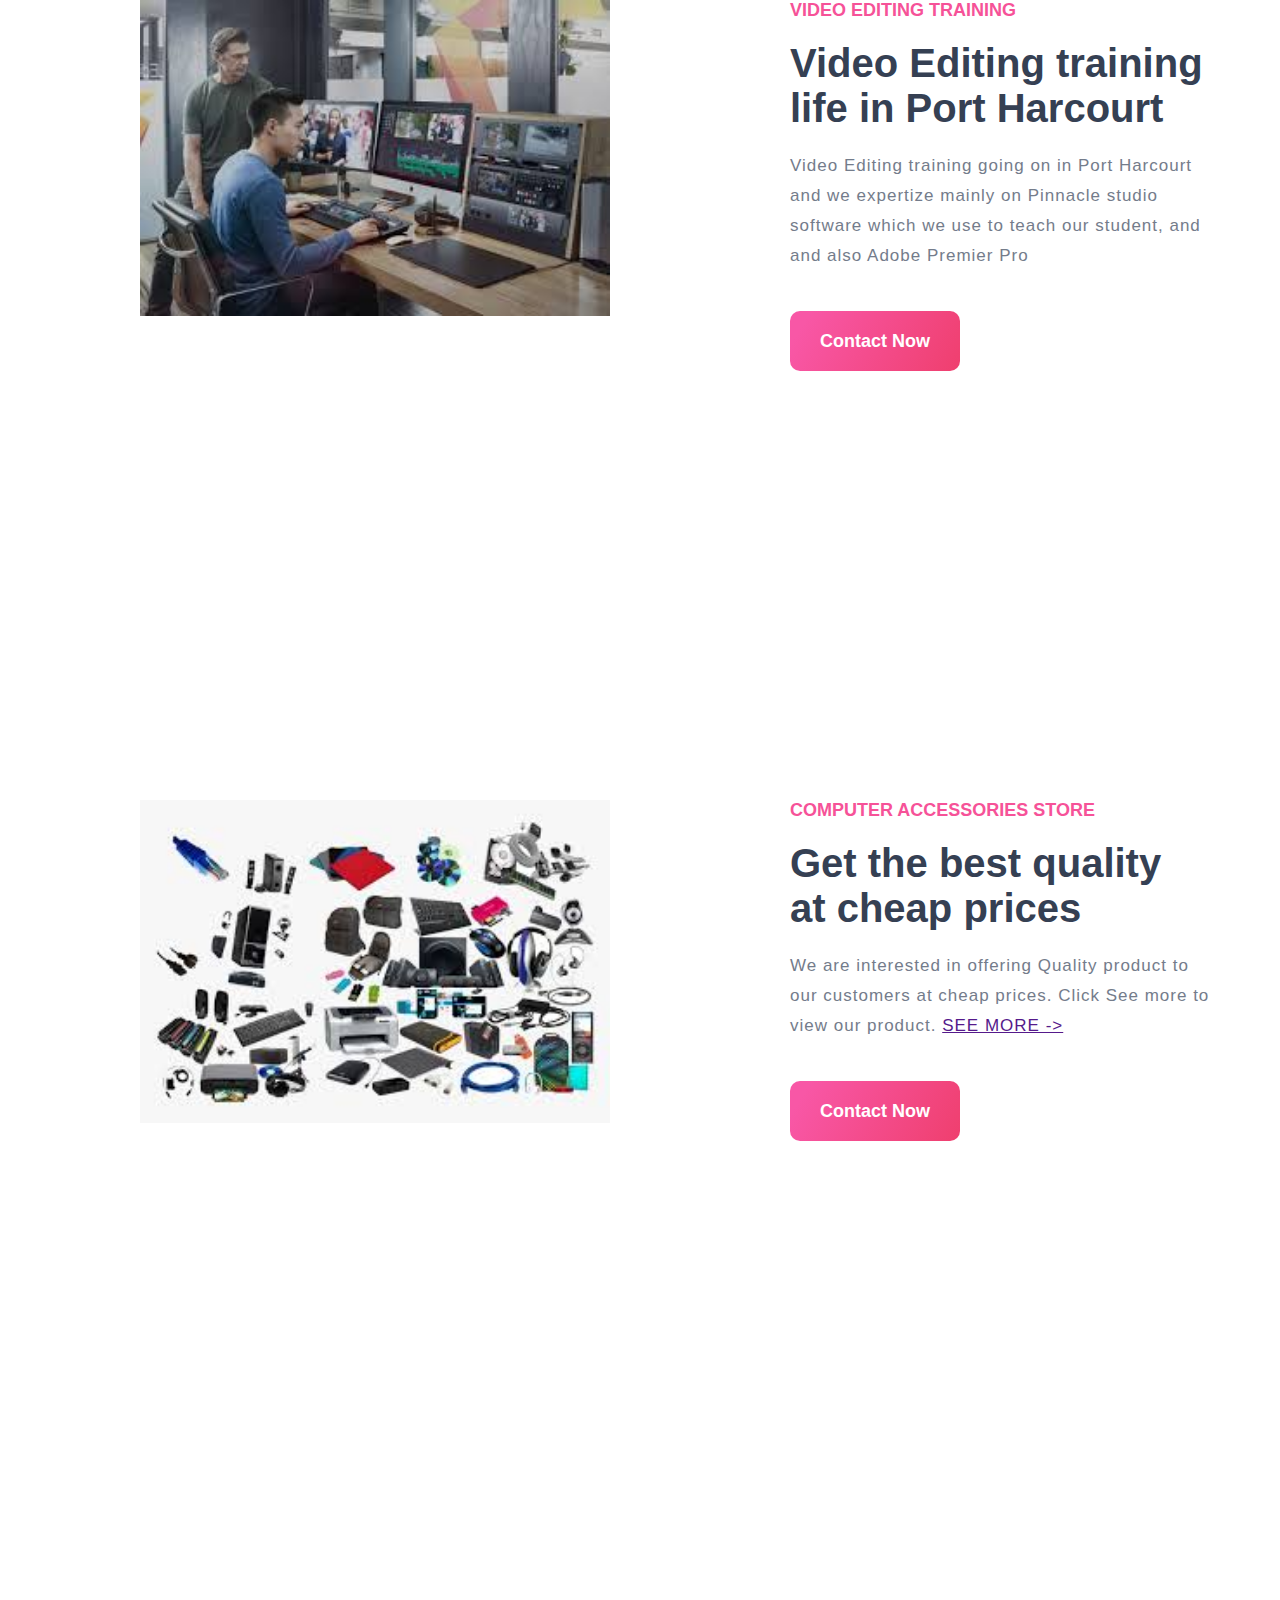
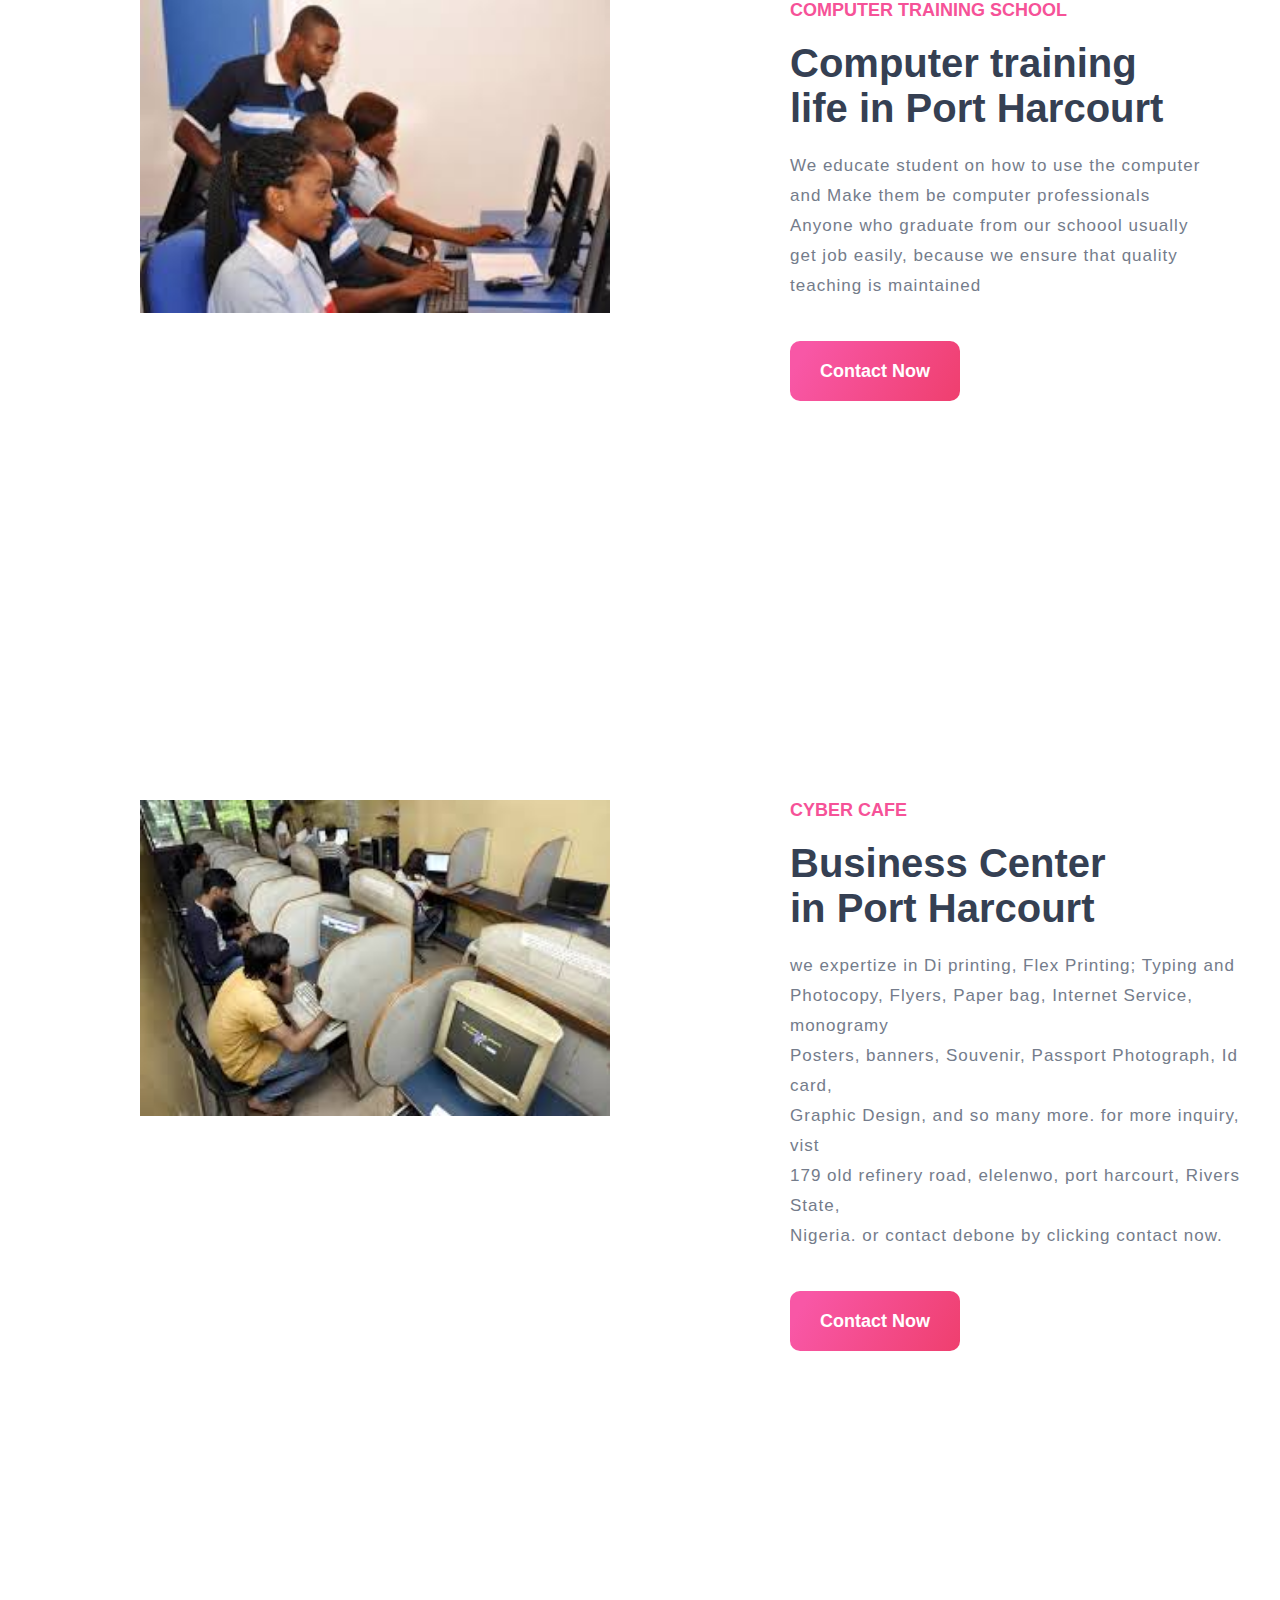
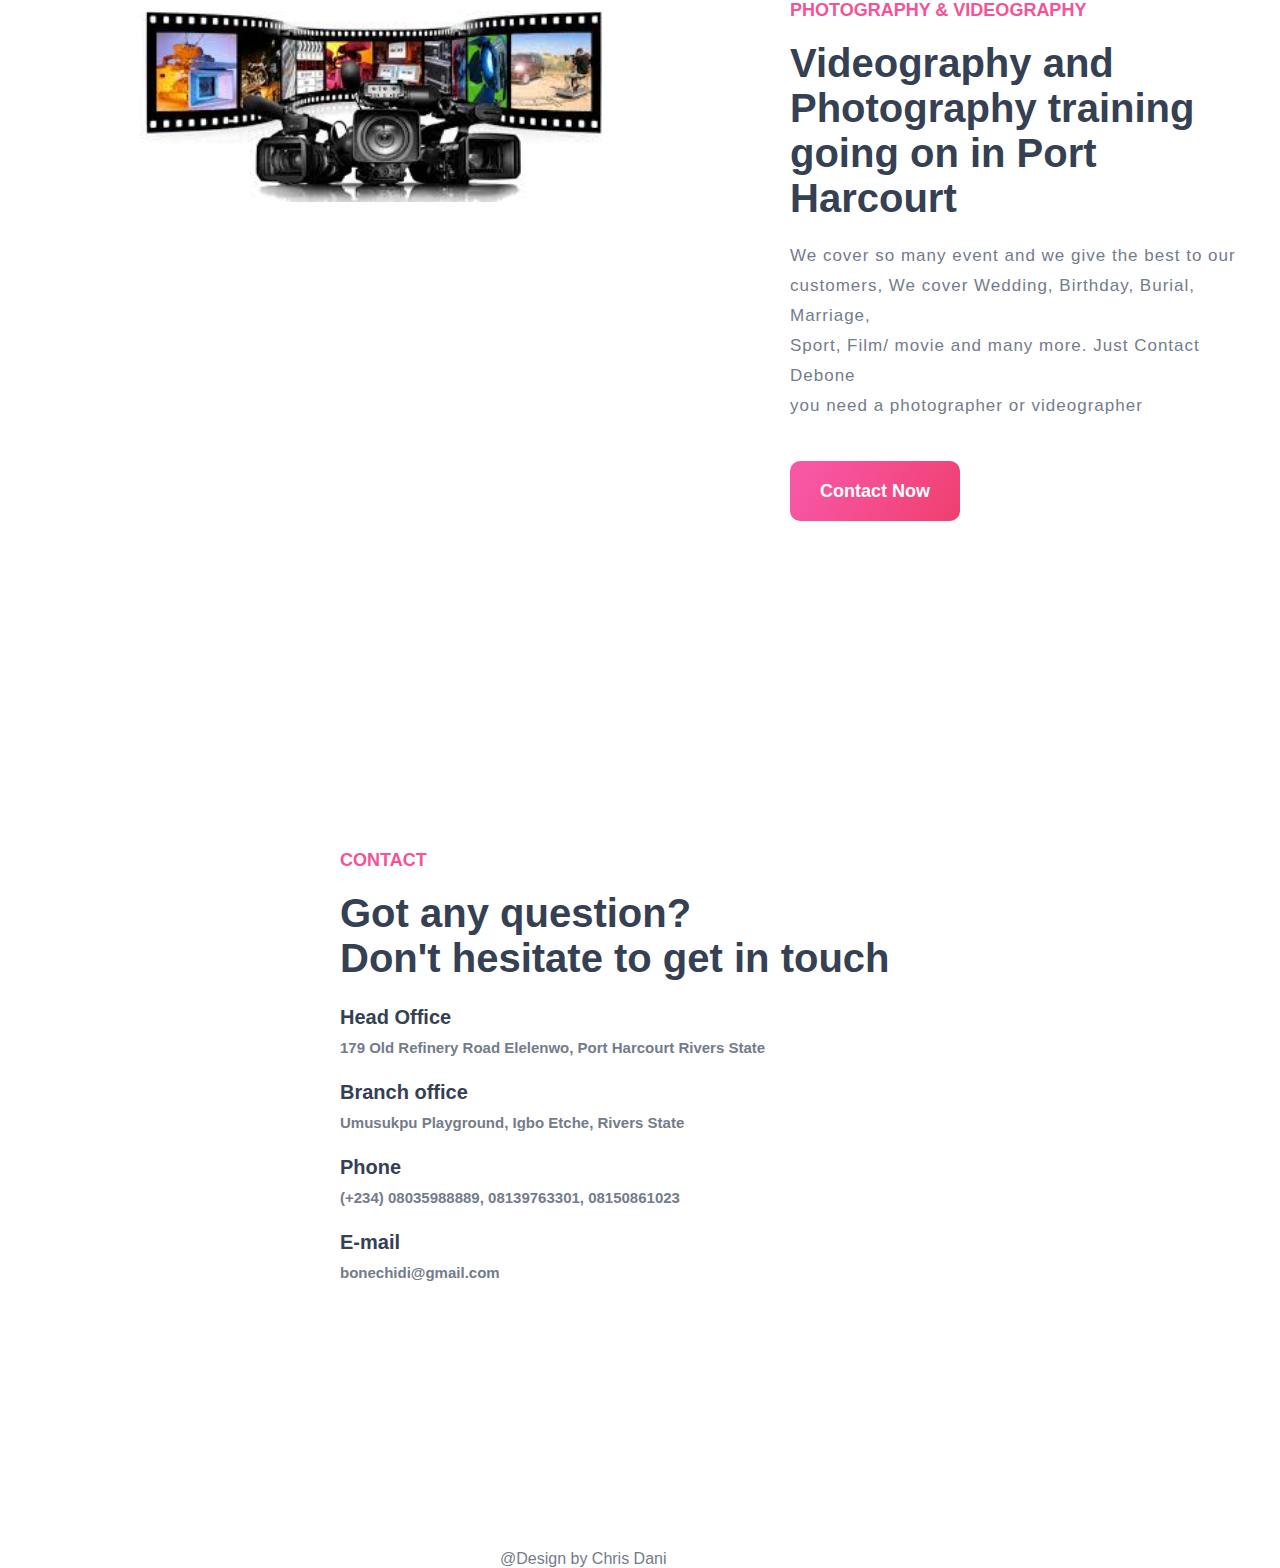
==== commit fb836ee8: "Update index.html" ====
--- a/index.html
+++ b/index.html
@@ -28,7 +28,7 @@
     </div>
     <header>
         <div class="content">
-         <h1> <li><a href="https://sites.google.com/view/debone-press/product?authuser=0"></a></li>Quality <span>Products</span><br>for Everyone<br>Worldwide</h1>
+         <h1> <li><a href="https://sites.google.com/view/debone-press/product?authuser=0">Quality<span>Products</span><br>for Everyone<br>Worldwide</a></li></h1>
             <p>We're a company that focuses in offering<br>Quality product, goods and services to<br> people in any part of the world</p>
             <button class="btn"><a href="contact.html"> Contact Now</a></button>
         </div>
